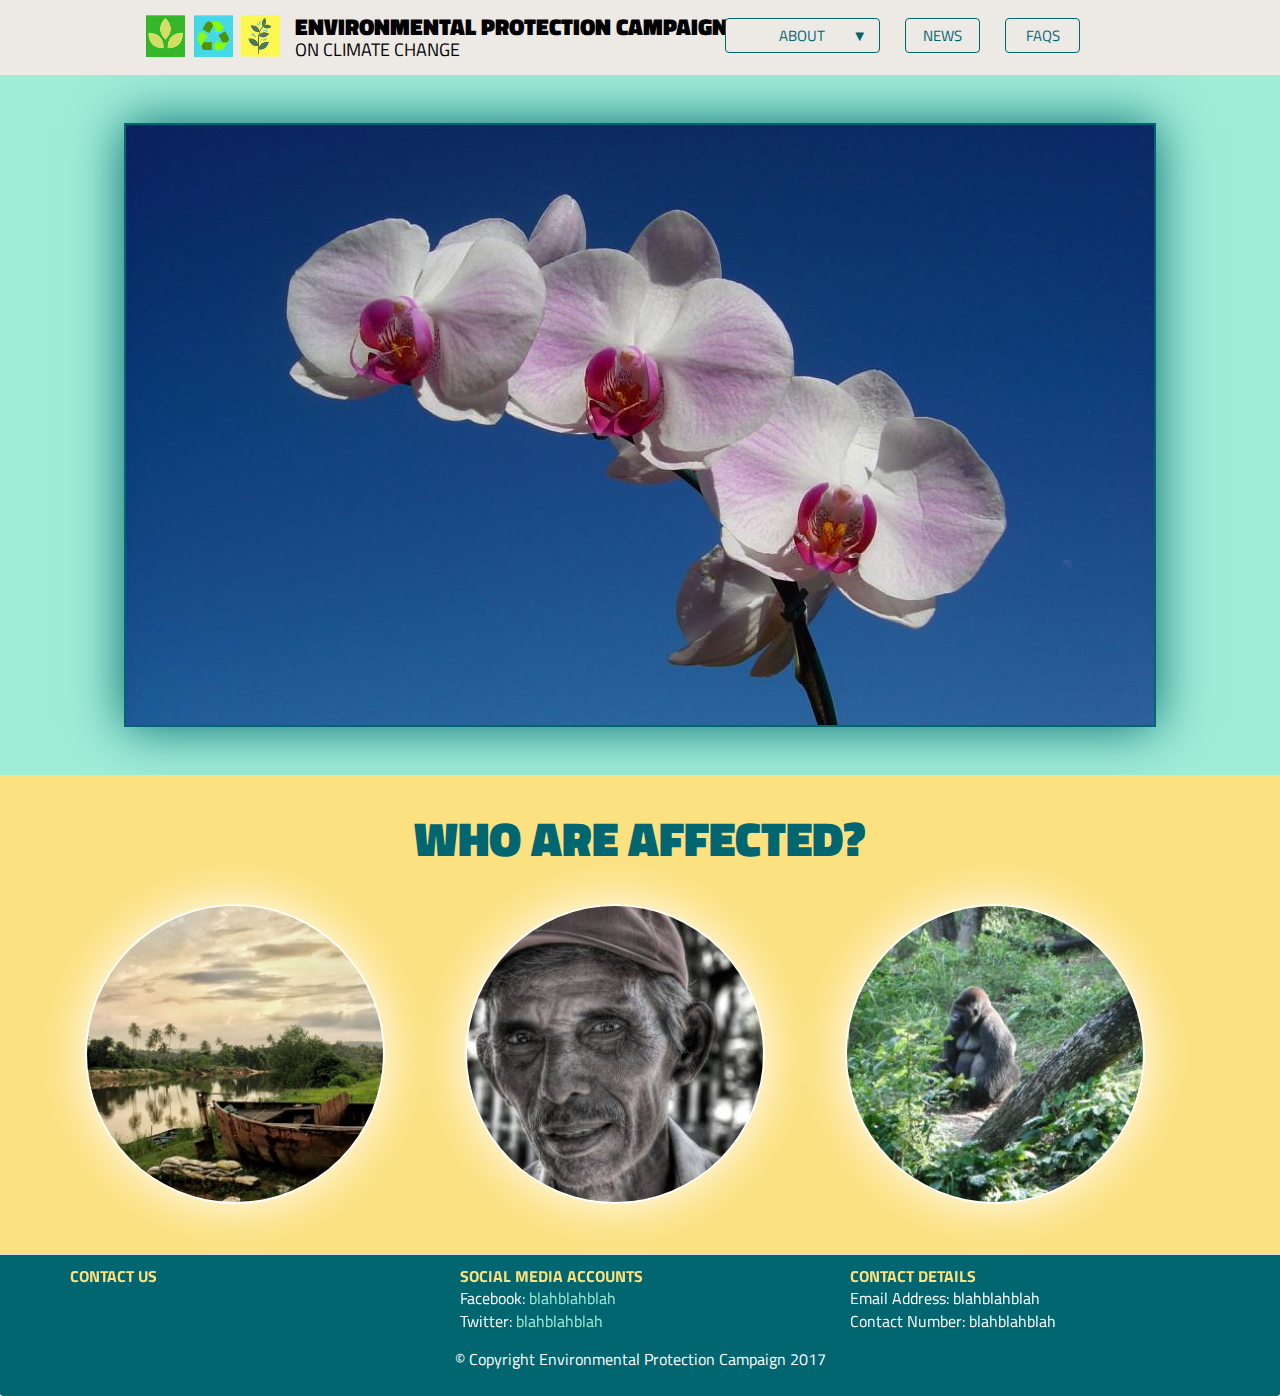
==== index.html @ c38fd0fd "Home Page" ====
<!DOCTYPE html>
<html>

<head>
    <meta charset="UTF-8">
    <meta name="viewport" content="width=device-width, initial-scale=1">
    <link rel="stylesheet" type="text/css" href="css/bootstrap.min.css">
    <link rel="stylesheet" type="text/css" href="css/styles.css">
    <link href="https://fonts.googleapis.com/css?family=Titillium+Web" rel="stylesheet">
    <title>Home | Help Stop Climate Change</title>
</head>

<body>
    <!-- HEADER -->
    <header>
        <nav id="header-nav" class="navbar navbar-default">
            <div class="container">
                <div class="navbar-header">
                    <a href="index.html">
                        <div id="logo" class="pull-left img-responsive">
                        </div>
                        <div class="navbar-brand">
                            <h1>Environmental Protection Campaign</h1>
                            <span>on Climate Change</span>
                        </div>
                    </a>
                    <div>
                        <button type="button" id="about" class="btn btn-primary outline my-buttons" data-toggle="dropdown" aria-haspopup="true" aria-expanded="false"> About&nbsp;&nbsp;&nbsp;&nbsp;&nbsp;&nbsp;&nbsp;&nbsp;&nbsp;&#9660;</button>
                        <div class="dropdown-menu">
                            <a class="dropdown-item" href="team.html">The Team</a>
                            <a class="dropdown-item" href="advocacy.html">The Advocacy</a>
                            <div class="dropdown-divider"></div>
                            <a class="dropdown-item" href="other.html">Other Advocacy Events&amp;Campaigns</a>
                        </div>
                    </div>
                    <a href="news.html" id="news" class="btn btn-primary outline my-buttons" role="button" aria-haspopup="true" aria-expanded="false">News</a>
                    <a href="faqs.html" id="faqs" class="btn btn-primary outline my-buttons" role="button" aria-haspopup="true" aria-expanded="false">FAQs</a>
                </div>
            </div>
        </nav>
    </header>
    <!-- MAIN CONTENT -->
    <div id="main-content">
        <div class="jumbotron" id="video">
            <img src="images/placeholder1.jpg" class="img-responsive" alt="Video about Climate Change" />
        </div>
        <div id="affected">
            <div class="container">
                <span class="text-center">Who are affected?</span>
                <div class="img-responsive img-circle col-sm-4 details">
                    <img src="images/placeholder2.jpg" class="image" alt="Environment" />
                    <div class="middle">
                        <div class="text"><span>Lorem ipsum dolor sit amet, consectetuer adipiscing elit. Aenean</span></div>
                    </div>
                </div>
                <div class="img-responsive img-circle col-sm-4 details">
                    <img src="images/placeholder3.jpg" class="image" alt="People" />
                    <div class="middle">
                        <div class="text"><span>Lorem ipsum dolor sit amet, consectetuer adipiscing elit. Aenean</span></div>
                    </div>
                </div>
                <div class="img-responsive img-circle col-sm-4 details">
                    <img src="images/placeholder4.jpg" class="image" alt="Animals" />
                    <div class="middle">
                        <div class="text"><span>Lorem ipsum dolor sit amet, consectetuer adipiscing elit. Aenean</span></div>
                    </div>
                </div>
            </div>
        </div>
    </div>
    <!-- FOOTER -->
    <footer class="panel-footer" id="contact">
        <div class="container">
            <div class="row">
                <div class="col-sm-4 details">
                    <span>Contact Us</span>
                </div>
                <div class="col-sm-4 details">
                    <span>Social Media Accounts</span>
                    <br> Facebook: <a href="facebook.com">blahblahblah</a>
                    <br> Twitter: <a href="twitter.com">blahblahblah</a>
                </div>
                <div class="col-sm-4 details">
                    <span>Contact Details</span>
                    <br> Email Address: blahblahblah
                    <br> Contact Number: blahblahblah
                </div>
            </div>
            <div id="copyright" class="text-center">&copy; Copyright Environmental Protection Campaign 2017</div>
        </div>
    </footer>
    <!-- JAVASCRIPT FILES -->
    <script src="js/jquery-3.2.1.min.js"></script>
    <script src="js/bootstrap.min.js"></script>
</body>

</html>
---- css/styles.css ----
body {
    font-size: 16px;
    color: #fff;
    font-family: 'Titillium Web', sans-serif;
}


/* Header */

header {
    position: fixed;
    width: 100%;
    height: auto;
    z-index: 1;
}

#header-nav {
    background: #EDEAE5;
    border-radius: 0;
    border: 0;
    height: 75px;
}

#logo {
    background: url('../images/logo.png') no-repeat;
    width: 135px;
    height: 42px;
    margin-top: 15px;
    margin-left: 75px;
    margin-right: 15px;
    clear: left;
}

.navbar-brand h1 {
    color: black;
    font-size: 1.25em;
    font-weight: 900;
    text-transform: uppercase;
    margin-top: 0;
    margin-bottom: 0;
}

.navbar-brand a:hover,
.navbar-brand a:focus {
    text-decoration: none;
}

.navbar-brand span {
    color: #000;
    font-size: 1em;
    text-transform: uppercase;
}

button a,
button a:hover,
button a:focus {
    text-decoration: none;
}

.my-buttons {
    color: #026670;
    font-size: 15px;
    font-weight: 500;
    text-transform: uppercase;
    background-color: #EDEAE5;
    border-color: #026670;
    width: 75px;
    height: 35px;
}

.btn-primary:hover,
.btn-primary:focus,
.btn-primary:active,
.btn-primary.active,
.open .dropdown-toggle.btn-primary {
    color: #fff;
    background-color: #026670;
    border-color: #026670;
}

#about,
#news,
#faqs {
    position: fixed;
    top: 18px;
}

#about {
    right: 400px;
    width: 155px;
    text-align: right;
}

#news {
    right: 300px;
}

#faqs {
    right: 200px;
}

div.open .dropdown-menu {
    position: absolute;
    top: 70px;
    width: 90px;
    float: none;
    left: 793px;
}

div.open .dropdown-menu a {
    display: block;
    text-align: center;
    color: black;
    font-weight: 500;
    text-transform: uppercase;
    font-size: 15px;
    padding-top: 5px;
    padding-bottom: 5px;
}

div.open .dropdown-menu a:hover,
div.open .dropdown-menu a:focus {
    text-decoration: none;
    color: #026670;
    background-color: #EDEAE5;
}

.dropdown-divider {
    border-top: 2px solid #EDEAE5;
    margin: 2px 0;
}


/* End of Header */


/* Main Content */

#main-content {
    position: relative;
    top: 75px;
    width: 100%;
    height: auto;
}

#video {
    background-color: #9FEDD7;
}

#video img {
    box-shadow: 0 0 50px #026670;
    border: 2px solid #026670;
}

#affected {
    background-color: #FCE181;
    margin-top: -30px;
}

#affected span {
    display: block;
    color: #026670;
    font-weight: 900;
    text-transform: uppercase;
    font-size: 3em;
    margin: 30px 0;
}

div#affected div.container {
    padding-bottom: 50px;
}

.img-responsive {
    margin: 0 auto;
}

.img-circle img {
    border-radius: 100%;
    width: 300px;
    height: 300px;
    box-shadow: 0 0 50px #fff;
    border: 2px solid #fff;
}

.image {
    opacity: 1;
    display: block;
    width: 100%;
    height: auto;
    transition: .5s ease;
    backface-visibility: hidden;
}

.middle {
    transition: .5s ease;
    opacity: 0;
    position: absolute;
    top: 50%;
    left: 50%;
    transform: translate(-50%, -50%);
    -ms-transform: translate(-50%, -50%)
}

.details:hover .image {
    opacity: 0.3;
}

.details:hover .middle {
    opacity: .5;
}

.middle {
    width: 300px;
    height: 300px;
    border-radius: 100%;
    background-color: #fff;
    padding: 16px 32px;
    margin-left: -25px;
    font-size: 10px;
    text-align: center;
    vertical-align: center;
}

/* End of Main Content */


/* Footer */

footer {
    width: 100%;
    height: auto;
    bottom: 0;
    margin-top: 75px;
}

#contact {
    background: #026670;
    width: 100%;
    height: auto;
}

.details span {
    font-weight: bold;
    text-transform: uppercase;
    color: #FCE181;
}

.details a {
    color: #9FEDD7;
}

.details a:hover,
.details a:focus {
    text-decoration: none;
    color: #FCE181;
}

#copyright {
    margin: 15px 0;
}


/* Color scheme:
Teal #026670;
Sky Blue #9FEDD7;
Cream #FEF9C7;
Yellow #FCE181;
Neutral #EDEAE5;
*/
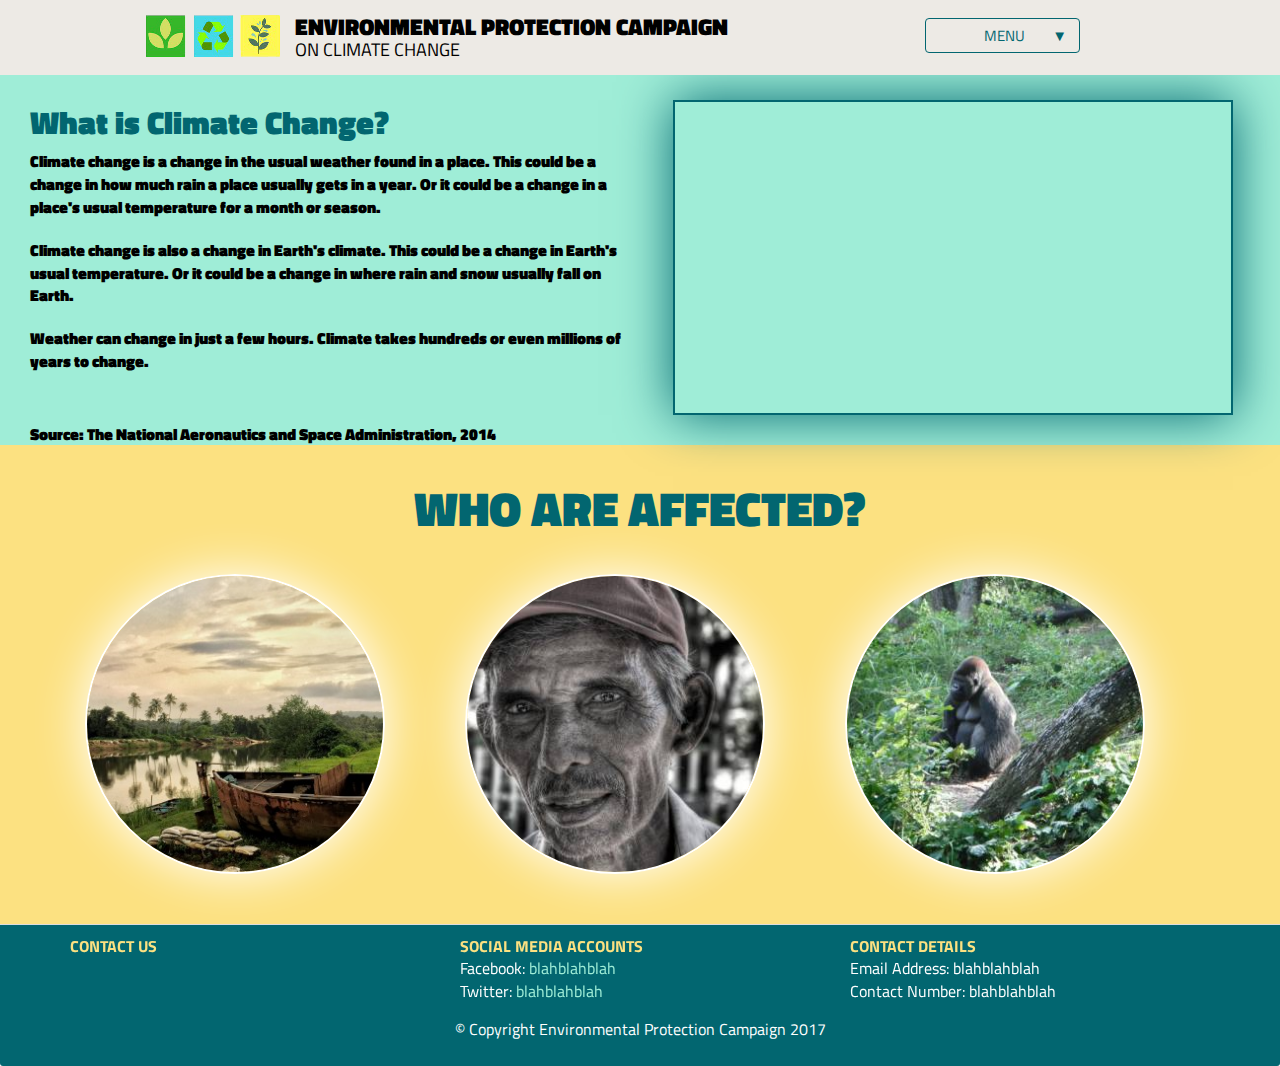
==== commit d8c5668e: "Some changes" ====
--- a/index.html
+++ b/index.html
@@ -25,24 +25,34 @@
                         </div>
                     </a>
                     <div>
-                        <button type="button" id="about" class="btn btn-primary outline my-buttons" data-toggle="dropdown" aria-haspopup="true" aria-expanded="false"> About&nbsp;&nbsp;&nbsp;&nbsp;&nbsp;&nbsp;&nbsp;&nbsp;&nbsp;&#9660;</button>
+                        <button type="button" class="btn btn-primary outline" data-toggle="dropdown" aria-haspopup="true" aria-expanded="false"> Menu&nbsp;&nbsp;&nbsp;&nbsp;&nbsp;&nbsp;&nbsp;&nbsp;&nbsp;&#9660;</button>
                         <div class="dropdown-menu">
                             <a class="dropdown-item" href="team.html">The Team</a>
                             <a class="dropdown-item" href="advocacy.html">The Advocacy</a>
-                            <div class="dropdown-divider"></div>
                             <a class="dropdown-item" href="other.html">Other Advocacy Events&amp;Campaigns</a>
+                            <a class="dropdown-item" href="news.html">News</a>
+                            <a class="dropdown-item" href="faqs.html">FAQs</a>
                         </div>
                     </div>
-                    <a href="news.html" id="news" class="btn btn-primary outline my-buttons" role="button" aria-haspopup="true" aria-expanded="false">News</a>
-                    <a href="faqs.html" id="faqs" class="btn btn-primary outline my-buttons" role="button" aria-haspopup="true" aria-expanded="false">FAQs</a>
                 </div>
             </div>
         </nav>
     </header>
     <!-- MAIN CONTENT -->
     <div id="main-content">
-        <div class="jumbotron" id="video">
-            <img src="images/placeholder1.jpg" class="img-responsive" alt="Video about Climate Change" />
+        <div class="container" id="definition">
+                <section class="col-sm-6">
+                    <h2>What is Climate Change?</h2>
+                    <p>Climate change is a change in the usual weather found in a place. This could be a change in how much rain a place usually gets in a year. Or it could be a change in a place's usual temperature for a month or season.
+                    </p>
+                    <p> Climate change is also a change in Earth's climate. This could be a change in Earth's usual temperature. Or it could be a change in where rain and snow usually fall on Earth.
+                    </p>
+                    <p>Weather can change in just a few hours. Climate takes hundreds or even millions of years to change.
+                    </p> <span>Source: The National Aeronautics and Space Administration, 2014</span>
+                </section>
+                <div class="col-sm-6" id="video">
+                    <iframe width="560" height="315" src="https://www.youtube.com/embed/ifrHogDujXw" frameborder="0" allowfullscreen></iframe>
+                </div>
         </div>
         <div id="affected">
             <div class="container">
--- a/css/styles.css
+++ b/css/styles.css
@@ -28,7 +28,6 @@
     margin-top: 15px;
     margin-left: 75px;
     margin-right: 15px;
-    clear: left;
 }
 
 .navbar-brand h1 {
@@ -57,15 +56,19 @@
     text-decoration: none;
 }
 
-.my-buttons {
+.btn-primary {
+    position: absolute;
+    top: 18px;
+    right: 200px;
+    height: 35px;
+    width: 155px;
     color: #026670;
     font-size: 15px;
     font-weight: 500;
     text-transform: uppercase;
     background-color: #EDEAE5;
     border-color: #026670;
-    width: 75px;
-    height: 35px;
+    text-align: right;
 }
 
 .btn-primary:hover,
@@ -78,33 +81,12 @@
     border-color: #026670;
 }
 
-#about,
-#news,
-#faqs {
-    position: fixed;
-    top: 18px;
-}
-
-#about {
-    right: 400px;
-    width: 155px;
-    text-align: right;
-}
-
-#news {
-    right: 300px;
-}
-
-#faqs {
-    right: 200px;
-}
-
 div.open .dropdown-menu {
     position: absolute;
     top: 70px;
     width: 90px;
     float: none;
-    left: 793px;
+    left: 990px;
 }
 
 div.open .dropdown-menu a {
@@ -125,11 +107,6 @@
     background-color: #EDEAE5;
 }
 
-.dropdown-divider {
-    border-top: 2px solid #EDEAE5;
-    margin: 2px 0;
-}
-
 
 /* End of Header */
 
@@ -143,13 +120,40 @@
     height: auto;
 }
 
+#definition {
+    background-color: #9FEDD7;
+    width: 100%;
+    height: auto;
+}
+
+#definition h2 {
+    padding-top: 10px;
+    font-size: 2em;
+    font-weight: 900;
+    color: #026670;
+}
+
+#definition p, 
+#definition span {
+    font-size: 1em;
+    font-weight: 800;
+    color: black;
+    margin-bottom: 20px;
+}
+
+#definition p:nth-child(4) {
+    margin-bottom: 50px;
+}
+
 #video {
-    background-color: #9FEDD7;
-}
-
-#video img {
+    padding: 25px 0 60px 0;
+}
+
+#video iframe {
     box-shadow: 0 0 50px #026670;
     border: 2px solid #026670;
+    display: block;
+    margin: 0 auto;
 }
 
 #affected {
@@ -221,6 +225,7 @@
     vertical-align: center;
 }
 
+
 /* End of Main Content */
 
 
@@ -266,4 +271,4 @@
 Cream #FEF9C7;
 Yellow #FCE181;
 Neutral #EDEAE5;
-*/+*/
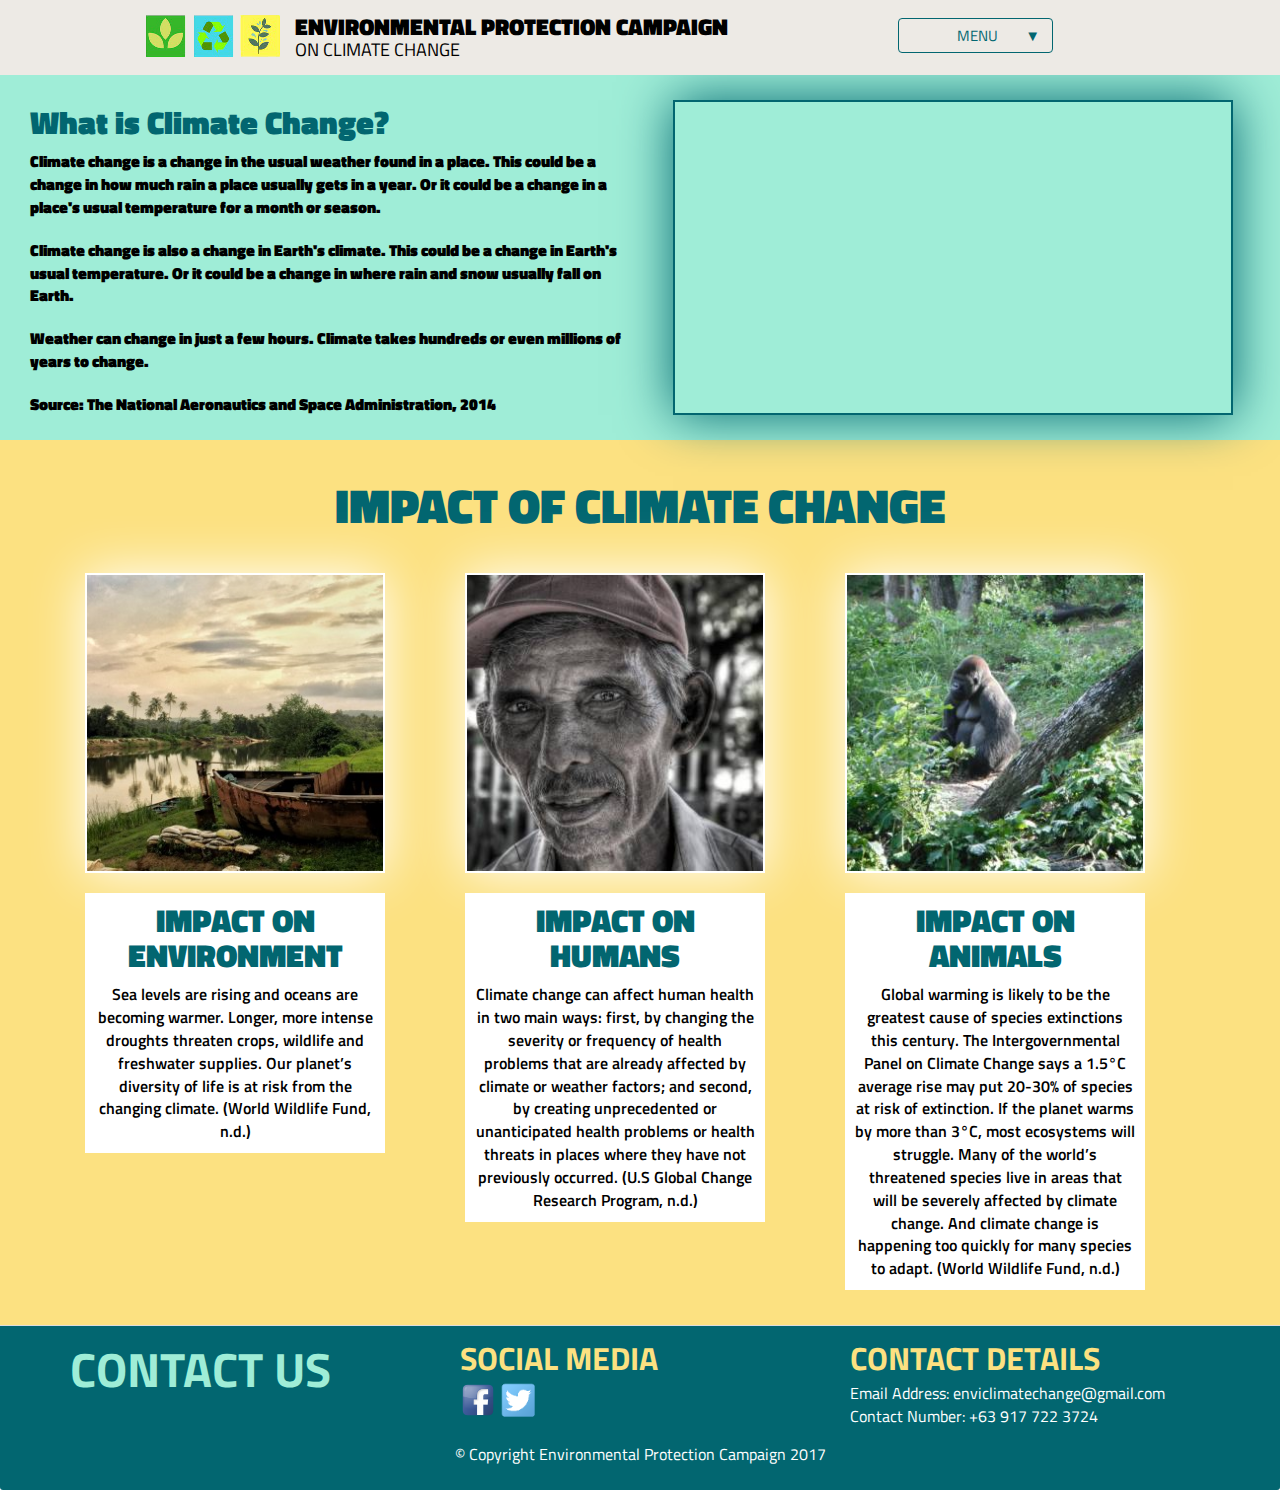
==== commit 8b12407e: "Edited everything" ====
--- a/index.html
+++ b/index.html
@@ -3,7 +3,6 @@
 
 <head>
     <meta charset="UTF-8">
-    <meta name="viewport" content="width=device-width, initial-scale=1">
     <link rel="stylesheet" type="text/css" href="css/bootstrap.min.css">
     <link rel="stylesheet" type="text/css" href="css/styles.css">
     <link href="https://fonts.googleapis.com/css?family=Titillium+Web" rel="stylesheet">
@@ -13,9 +12,11 @@
 <body>
     <!-- HEADER -->
     <header>
+        <!-- NAVIGATION BAR-->
         <nav id="header-nav" class="navbar navbar-default">
             <div class="container">
                 <div class="navbar-header">
+                    <!-- COMPANY NAME -->
                     <a href="index.html">
                         <div id="logo" class="pull-left img-responsive">
                         </div>
@@ -24,81 +25,134 @@
                             <span>on Climate Change</span>
                         </div>
                     </a>
-                    <div>
+                    <!-- END OF COMPANY NAME -->
+                    <!-- MENU BUTTON/DROPDOWN -->
+                    <div class="dropdown">
                         <button type="button" class="btn btn-primary outline" data-toggle="dropdown" aria-haspopup="true" aria-expanded="false"> Menu&nbsp;&nbsp;&nbsp;&nbsp;&nbsp;&nbsp;&nbsp;&nbsp;&nbsp;&#9660;</button>
+                        <!-- DROPDOWN MENU -->
                         <div class="dropdown-menu">
+                            <a class="dropdown-item" href="index.html">Home</a>
                             <a class="dropdown-item" href="team.html">The Team</a>
                             <a class="dropdown-item" href="advocacy.html">The Advocacy</a>
                             <a class="dropdown-item" href="other.html">Other Advocacy Events&amp;Campaigns</a>
-                            <a class="dropdown-item" href="news.html">News</a>
                             <a class="dropdown-item" href="faqs.html">FAQs</a>
                         </div>
+                        <!-- END OF DROPDOWN MENU -->
+                    </div>
+                    <!-- END OF MENU BUTTON/DROPDOWN -->
+                </div>
+                <!-- END OF NAVBAR-HEADER -->
+            </div>
+            <!-- END OF CONTAINER -->
+        </nav>
+        <!-- END OF NAVIGATION BAR -->
+    </header>
+    <!-- END OF HEADER -->
+    <!-- MAIN CONTENT -->
+    <div id="main-content">
+        <!-- CLIMATE CHANGE -->
+        <div class="container blue-bg">
+            <!-- DEFINITION OF CLIMATE CHANGE -->
+            <section id="definition" class="col-sm-6">
+                <h2>What is Climate Change?</h2>
+                <p>Climate change is a change in the usual weather found in a place. This could be a change in how much rain a place usually gets in a year. Or it could be a change in a place's usual temperature for a month or season.
+                </p>
+                <p> Climate change is also a change in Earth's climate. This could be a change in Earth's usual temperature. Or it could be a change in where rain and snow usually fall on Earth.
+                </p>
+                <p>Weather can change in just a few hours. Climate takes hundreds or even millions of years to change.
+                </p> <span>Source: The National Aeronautics and Space Administration, 2014</span>
+            </section>
+            <!-- END OF DEFINITION -->
+            <!-- VIDEO ABOUT CLIMATE CHANGE -->
+            <div class="col-sm-6" id="video">
+                <iframe width="560" height="315" src="https://www.youtube.com/embed/ifrHogDujXw" frameborder="0" allowfullscreen></iframe>
+            </div>
+            <!-- END OF VIDEO -->
+        </div>
+        <!-- END OF CLIMATE CHANGE -->
+        <!-- WHO ARE AFFECTED BY CLIMATE CHANGE -->
+        <div id="impact">
+            <!-- CONTAINER -->
+            <div class="container">
+                <!-- WHO ARE AFFECTED TEXT -->
+                <h2 class="text-center">Impact of Climate Change</h2>
+                <!-- END OF WHO ARE AFFECTED TEXT -->
+                <!-- ENVIRONMENT -->
+                <div class="img-responsive col-sm-4">
+                    <img src="images/environment.jpg" alt="Environment" />
+                    <div class="effects">
+                        <h3>Impact on Environment</h3>
+                        <p>Sea levels are rising and oceans are becoming warmer. Longer, more intense droughts threaten crops, wildlife and freshwater supplies. Our planet’s diversity of life is at risk from the changing climate. (World Wildlife Fund, n.d.) </p>
                     </div>
                 </div>
-            </div>
-        </nav>
-    </header>
-    <!-- MAIN CONTENT -->
-    <div id="main-content">
-        <div class="container" id="definition">
-                <section class="col-sm-6">
-                    <h2>What is Climate Change?</h2>
-                    <p>Climate change is a change in the usual weather found in a place. This could be a change in how much rain a place usually gets in a year. Or it could be a change in a place's usual temperature for a month or season.
-                    </p>
-                    <p> Climate change is also a change in Earth's climate. This could be a change in Earth's usual temperature. Or it could be a change in where rain and snow usually fall on Earth.
-                    </p>
-                    <p>Weather can change in just a few hours. Climate takes hundreds or even millions of years to change.
-                    </p> <span>Source: The National Aeronautics and Space Administration, 2014</span>
-                </section>
-                <div class="col-sm-6" id="video">
-                    <iframe width="560" height="315" src="https://www.youtube.com/embed/ifrHogDujXw" frameborder="0" allowfullscreen></iframe>
-                </div>
-        </div>
-        <div id="affected">
-            <div class="container">
-                <span class="text-center">Who are affected?</span>
-                <div class="img-responsive img-circle col-sm-4 details">
-                    <img src="images/placeholder2.jpg" class="image" alt="Environment" />
-                    <div class="middle">
-                        <div class="text"><span>Lorem ipsum dolor sit amet, consectetuer adipiscing elit. Aenean</span></div>
+                <!-- END OF ENVIRONMENT -->
+                <!-- HUMAN BEINGS -->
+                <div class="img-responsive col-sm-4">
+                    <img src="images/people.jpg" alt="Humans" />
+                    <div class="effects">
+                        <h3>Impact on Humans</h3>
+                        <p>Climate change can affect human health in two main ways: first, by changing the severity or frequency of health problems that are already affected by climate or weather factors; and second, by creating unprecedented or unanticipated health problems or health threats in places where they have not previously occurred. (U.S Global Change Research Program, n.d.)</p>
                     </div>
                 </div>
-                <div class="img-responsive img-circle col-sm-4 details">
-                    <img src="images/placeholder3.jpg" class="image" alt="People" />
-                    <div class="middle">
-                        <div class="text"><span>Lorem ipsum dolor sit amet, consectetuer adipiscing elit. Aenean</span></div>
+                <!-- END OF PEOPLE -->
+                <!-- ANIMALS -->
+                <div class="img-responsive col-sm-4">
+                    <img src="images/animals.jpg" alt="Animals" />
+                    <div class="effects">
+                        <h3>Impact on Animals</h3>
+                        <p>Global warming is likely to be the greatest cause of species extinctions this century. The Intergovernmental Panel on Climate Change says a 1.5°C average rise may put 20-30% of species at risk of extinction. If the planet warms by more than 3°C, most ecosystems will struggle. Many of the world’s threatened species live in areas that will be severely affected by climate change. And climate change is happening too quickly for many species to adapt. (World Wildlife Fund, n.d.) </p>
                     </div>
                 </div>
-                <div class="img-responsive img-circle col-sm-4 details">
-                    <img src="images/placeholder4.jpg" class="image" alt="Animals" />
-                    <div class="middle">
-                        <div class="text"><span>Lorem ipsum dolor sit amet, consectetuer adipiscing elit. Aenean</span></div>
+                <!-- END OF ANIMALS -->
+            </div>
+            <!-- END OF CONTAINER -->
+        </div>
+        <!-- END OF AFFECTED BY CLIMATE CHANGE -->
+    </div>
+    <!-- END OF MAIN CONTENT -->
+    <!-- FOOTER -->
+    <footer class="panel-footer" id="contact">
+        <!-- CONTACT US -->
+        <div class="container">
+            <div class="row">
+                <!-- CONTACT US TEXT -->
+                <div id="contact-us" class="col-sm-4 pull-left">
+                    <span>Contact Us</span>
+                </div>
+                <!-- END OF CONTACT US TEXT -->
+                <!-- SOCIAL MEDIA ACCOUNTS -->
+                <div class="col-sm-4">
+                    <span id="social-media">Social Media</span>
+                    <div id="icons" class="pull-left">
+                        <a href="https://www.facebook.com/Environmental-ProtectionCampaign-
+                        318181515325704/">
+                            <img src="images/facebook.ico" width="36" height="36"/>
+                        </a>
+                        <a href="https://www.twitter.com/Environcampaign/">
+                            <img src="images/twitter.png" />
+                        </a>
                     </div>
+                </div>
+                <div class="col-sm-4">
+                    <span id="contact-details">Contact Details</span>
+                    <span>Email Address: enviclimatechange@gmail.com</span>
+                    <span>Contact Number: +63 917 722 3724</span>
                 </div>
             </div>
         </div>
-    </div>
-    <!-- FOOTER -->
-    <footer class="panel-footer" id="contact">
-        <div class="container">
-            <div class="row">
-                <div class="col-sm-4 details">
-                    <span>Contact Us</span>
-                </div>
-                <div class="col-sm-4 details">
-                    <span>Social Media Accounts</span>
-                    <br> Facebook: <a href="facebook.com">blahblahblah</a>
-                    <br> Twitter: <a href="twitter.com">blahblahblah</a>
-                </div>
-                <div class="col-sm-4 details">
-                    <span>Contact Details</span>
-                    <br> Email Address: blahblahblah
-                    <br> Contact Number: blahblahblah
-                </div>
-            </div>
-            <div id="copyright" class="text-center">&copy; Copyright Environmental Protection Campaign 2017</div>
+        <!-- END OF SOCIAL MEDIA ACCOUNTS -->
+        <!-- CONTACT DETAILS -->
+        <!-- END OF CONTACT DETAILS -->
         </div>
+        <!-- COPYRIGHT -->
+        <div id="copyright" class="text-center">
+            &copy; Copyright Environmental Protection Campaign 2017
+        </div>
+        <!-- END OF COPYRIGHT -->
+        </div>
+        <!-- END OF CONTACT US -->
     </footer>
+    <!-- END OF FOOTER -->
     <!-- JAVASCRIPT FILES -->
     <script src="js/jquery-3.2.1.min.js"></script>
     <script src="js/bootstrap.min.js"></script>
--- a/css/styles.css
+++ b/css/styles.css
@@ -1,3 +1,5 @@
+/*** BASE STYLING ***/
+
 body {
     font-size: 16px;
     color: #fff;
@@ -5,7 +7,14 @@
 }
 
 
-/* Header */
+/* CENTER IMAGES */
+
+.img-responsive {
+    margin: 0 auto;
+}
+
+
+/*** HEADER ***/
 
 header {
     position: fixed;
@@ -20,6 +29,9 @@
     border: 0;
     height: 75px;
 }
+
+
+/* LOGO IMAGE */
 
 #logo {
     background: url('../images/logo.png') no-repeat;
@@ -30,24 +42,53 @@
     margin-right: 15px;
 }
 
+
+/* COMPANY NAME */
+
+.navbar-header a:hover,
+.navbar-header a:focus {
+    text-decoration: none;
+}
+
+.navbar-brand h1,
+.navbar-brand span {
+    color: #000;
+    text-transform: uppercase;
+}
+
 .navbar-brand h1 {
-    color: black;
     font-size: 1.25em;
     font-weight: 900;
-    text-transform: uppercase;
     margin-top: 0;
     margin-bottom: 0;
 }
 
-.navbar-brand a:hover,
-.navbar-brand a:focus {
-    text-decoration: none;
-}
-
 .navbar-brand span {
-    color: #000;
-    font-size: 1em;
-    text-transform: uppercase;
+    font-size: 1em;
+}
+
+
+/* MENU BUTTON */
+
+.btn-primary {
+    position: relative;
+    top: 18px;
+    left: 100%;
+    display: inline-block;
+    height: 35px;
+    width: 155px;
+    color: #026670;
+    font-size: 15px;
+    font-weight: 500;
+    text-transform: uppercase;
+    background-color: #EDEAE5;
+    border-color: #026670;
+    text-align: right;
+}
+
+.dropdown {
+    position: relative;
+    display: inline-block;
 }
 
 button a,
@@ -56,20 +97,8 @@
     text-decoration: none;
 }
 
-.btn-primary {
-    position: absolute;
-    top: 18px;
-    right: 200px;
-    height: 35px;
-    width: 155px;
-    color: #026670;
-    font-size: 15px;
-    font-weight: 500;
-    text-transform: uppercase;
-    background-color: #EDEAE5;
-    border-color: #026670;
-    text-align: right;
-}
+
+/* MENU BUTTON -- WHEN CLICKED */
 
 .btn-primary:hover,
 .btn-primary:focus,
@@ -81,18 +110,24 @@
     border-color: #026670;
 }
 
+
+/* MENU DROPDOWN -- WHEN OPEN */
+
 div.open .dropdown-menu {
+    display: block;
     position: absolute;
+    left: 100%;
     top: 70px;
     width: 90px;
-    float: none;
-    left: 990px;
-}
+}
+
+
+/* MENU DROPDOWN-ITEMS -- WHEN OPEN */
 
 div.open .dropdown-menu a {
     display: block;
     text-align: center;
-    color: black;
+    color: #000;
     font-weight: 500;
     text-transform: uppercase;
     font-size: 15px;
@@ -100,6 +135,9 @@
     padding-bottom: 5px;
 }
 
+
+/* MENU DROPDOWN-ITEMS -- HOVER & FOCUS */
+
 div.open .dropdown-menu a:hover,
 div.open .dropdown-menu a:focus {
     text-decoration: none;
@@ -108,10 +146,10 @@
 }
 
 
-/* End of Header */
-
-
-/* Main Content */
+/*** END OF HEADER ***/
+
+
+/*** MAIN CONTENT ***/
 
 #main-content {
     position: relative;
@@ -120,12 +158,18 @@
     height: auto;
 }
 
-#definition {
+div.blue-bg {
     background-color: #9FEDD7;
     width: 100%;
     height: auto;
 }
 
+
+/*** HOME PAGE ***/
+
+
+/* DEFINITION OF CLIMATE CHANGE */
+
 #definition h2 {
     padding-top: 10px;
     font-size: 2em;
@@ -133,59 +177,113 @@
     color: #026670;
 }
 
-#definition p, 
+#definition p,
 #definition span {
     font-size: 1em;
     font-weight: 800;
-    color: black;
+    color: #000;
     margin-bottom: 20px;
 }
 
-#definition p:nth-child(4) {
-    margin-bottom: 50px;
-}
-
-#video {
-    padding: 25px 0 60px 0;
-}
-
-#video iframe {
+
+/* VIDEO ABOUT CLIMATE CHANGE */
+
+#video iframe,
+#others iframe {
     box-shadow: 0 0 50px #026670;
     border: 2px solid #026670;
     display: block;
     margin: 0 auto;
 }
 
-#affected {
+#video {
+    padding: 25px;
+}
+
+
+/* WHO ARE AFFECTED */
+
+div#impact {
     background-color: #FCE181;
-    margin-top: -30px;
-}
-
-#affected span {
-    display: block;
-    color: #026670;
-    font-weight: 900;
-    text-transform: uppercase;
-    font-size: 3em;
-    margin: 30px 0;
-}
-
-div#affected div.container {
-    padding-bottom: 50px;
-}
-
-.img-responsive {
-    margin: 0 auto;
-}
-
-.img-circle img {
-    border-radius: 100%;
+    height: auto;
+    padding-bottom: 100px;
+}
+
+#impact img {
     width: 300px;
     height: 300px;
     box-shadow: 0 0 50px #fff;
     border: 2px solid #fff;
 }
 
+#impact h2,
+#impact h3,
+.effects p {
+    text-align: center;
+    vertical-align: center;
+    padding: 10px;
+}
+
+#impact h2 {
+    color: #026670;
+    font-weight: 900;
+    text-transform: uppercase;
+    font-size: 3em;
+    margin: 30px 0;
+}
+
+#impact h3 {
+    color: #026670;
+    font-weight: 900;
+    text-transform: uppercase;
+    font-size: 2em;
+}
+
+.effects {
+    width: 300px;
+    height: auto;
+    background: #fff;
+    margin-top: 15px;
+}
+
+.effects p {
+    font-size: 1em;
+    font-weight: 600;
+    color: #000;
+    margin-top: -20px;
+}
+
+
+/*** ABOUT THE TEAM PAGE ***/
+
+div#team {
+    background-color: #9FEDD7;
+    padding-bottom: 100px;
+}
+
+#team h1 {
+    text-align: center;
+    vertical-align: center;
+    padding: 10px;
+    color: #026670;
+    font-weight: 900;
+    text-transform: uppercase;
+    font-size: 3em;
+    margin: 30px 0;
+}
+
+#team img {
+    width: 250px;
+    height: 250px;
+    box-shadow: 0 0 50px #026670;
+    border: 2px solid #026670;
+    display: block;
+    margin: 0 auto;
+}
+
+
+/* CODE FOR HOVER */
+
 .image {
     opacity: 1;
     display: block;
@@ -195,80 +293,183 @@
     backface-visibility: hidden;
 }
 
-.middle {
+.hover {
     transition: .5s ease;
     opacity: 0;
     position: absolute;
-    top: 50%;
+    top: 30%;
     left: 50%;
     transform: translate(-50%, -50%);
-    -ms-transform: translate(-50%, -50%)
-}
-
-.details:hover .image {
-    opacity: 0.3;
-}
-
-.details:hover .middle {
-    opacity: .5;
-}
-
-.middle {
-    width: 300px;
-    height: 300px;
-    border-radius: 100%;
-    background-color: #fff;
+    -ms-transform: translate(-50%, -50%) background-color: #fff;
     padding: 16px 32px;
-    margin-left: -25px;
     font-size: 10px;
     text-align: center;
     vertical-align: center;
-}
-
-
-/* End of Main Content */
-
-
-/* Footer */
+    width: 250px;
+    height: 250px;
+}
+
+.individual:hover .image {
+    opacity: 0.3;
+}
+
+.individual:hover .hover {
+    opacity: 1;
+}
+
+
+/* PERSONAL INFORMATION
+-- SHOWS UP: HOVER IMAGES */
+
+div.personal-info {
+    position: relative;
+    margin: 0 auto;
+}
+
+.personal-info span {
+    color: #026670;
+    font-size: 2em;
+    font-weight: 900;
+    opacity: 1;
+    display: block;
+    margin-bottom: 20px;
+}
+
+
+/* ADDITIONAL INFO 
+-- BELOW IMAGES */
+
+.additional-info {
+    display: block;
+    margin-top: 25px;
+    margin-left: 25px;
+    width: 250px;
+    height: auto;
+}
+
+.additional-info p {
+    color: #026670;
+    font-size: 1em;
+    font-weight: 600;
+}
+
+
+/*** FAQS PAGE ***/
+
+div#faqs {
+    background-color: #9FEDD7;
+    padding-bottom: 50px;
+}
+
+#faqs h1 {
+    text-align: center;
+    vertical-align: center;
+    padding: 10px;
+    color: #026670;
+    font-weight: 900;
+    text-transform: uppercase;
+    font-size: 3em;
+    margin-top: 30px;
+}
+
+#faqs h2 {
+    color: #026670;
+    font-size: 2em;
+    font-weight: 900;
+}
+
+#faqs blockquote {
+    border-left: 5px solid #000;
+    color: #000;
+    font-size: 1em;
+    font-weight: 600;
+}
+
+.questions {
+    height: 175px;
+}
+
+
+/*** OTHER ADVOCACY CAMPAIGNS AND EVENTS ***/
+
+div#others {
+    background-color: #9FEDD7;
+    height: auto;
+    padding-bottom: 100px;
+}
+
+#others h1 {
+    vertical-align: center;
+    padding: 10px;
+    color: #026670;
+    font-weight: 900;
+    text-transform: uppercase;
+    font-size: 3em;
+    margin-top: 30px;
+}
+
+#campaigns {
+    display: block;
+    margin-left: 15px;
+}
+
+#others h2 {
+    color: #026670;
+    font-weight: 900;
+    text-transform: uppercase;
+    font-size: 2.5em;
+}
+
+#others h3 {
+    color: #026670;
+    font-weight: 600;
+    font-size: 2em;
+}
+
+#others p {
+    color: #000;
+    font-weight: 600;
+    font-size: 1em;
+}
+
+#events {
+    display: block;
+    margin-left: 15px;
+    clear: left;
+}
+
+/*** FOOTER ***/
 
 footer {
     width: 100%;
-    height: auto;
-    bottom: 0;
-    margin-top: 75px;
+    position: relative;
 }
 
 #contact {
     background: #026670;
-    width: 100%;
-    height: auto;
-}
-
-.details span {
+}
+
+#contact-us {
     font-weight: bold;
     text-transform: uppercase;
     color: #FCE181;
-}
-
-.details a {
+    font-size: 3em;
     color: #9FEDD7;
 }
 
-.details a:hover,
-.details a:focus {
-    text-decoration: none;
+#contact-details,
+#social-media {
+    display: block;
+    font-size: 2em;
+    font-weight: bold;
+    text-transform: uppercase;
     color: #FCE181;
+}
+
+#icons a:hover {
+    opacity: 0.7;
 }
 
 #copyright {
     margin: 15px 0;
 }
-
-
-/* Color scheme:
-Teal #026670;
-Sky Blue #9FEDD7;
-Cream #FEF9C7;
-Yellow #FCE181;
-Neutral #EDEAE5;
-*/
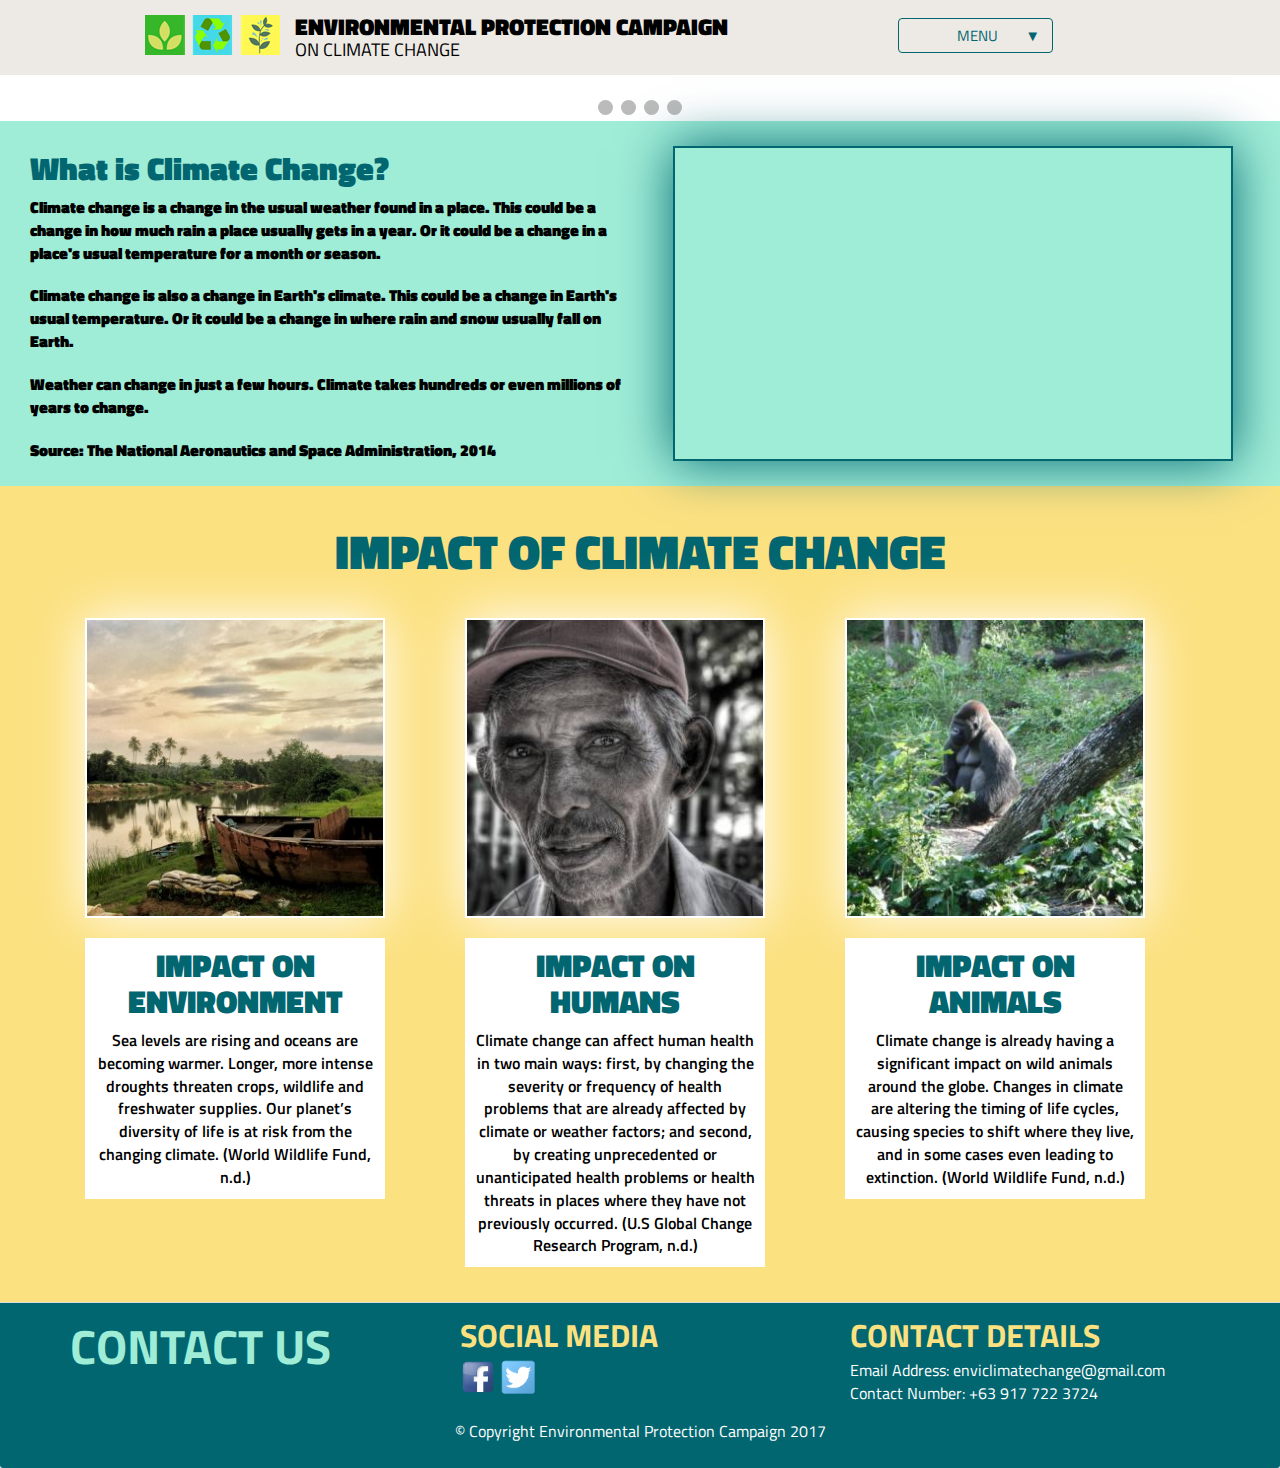
==== commit fee30ab8: "Almost done!" ====
--- a/index.html
+++ b/index.html
@@ -50,7 +50,39 @@
     <!-- END OF HEADER -->
     <!-- MAIN CONTENT -->
     <div id="main-content">
-        <!-- CLIMATE CHANGE -->
+        <!-- CLIMATE CHANGE SLIDESHOW -->
+        <div class="slideshow-container">
+            <div class="mySlides fade">
+                <div class="numbertext">1 / 4</div>
+                <img src="images/c1.jpg" style="width:100%">
+                <div class="text">Caption Text</div>
+            </div>
+            <div class="mySlides fade">
+                <div class="numbertext">2 / 4</div>
+                <img src="images/c2.jpg" style="width:100%">
+                <div class="text">Caption Two</div>
+            </div>
+            <div class="mySlides fade">
+                <div class="numbertext">3 / 4</div>
+                <img src="images/c3.jpg" style="width:100%">
+                <div class="text">Caption Three</div>
+            </div>
+            <div class="mySlides fade">
+                <div class="numbertext">4 / 4</div>
+                <img src="images/c4.jpg" style="width:100%">
+                <div class="text">Caption Four</div>
+            </div>
+            <a class="prev" onclick="plusSlides(-1)">&#10094;</a>
+            <a class="next" onclick="plusSlides(1)">&#10095;</a>
+        </div>
+        <br>
+        <div style="text-align:center">
+            <span class="dot" onclick="currentSlide(1)"></span>
+            <span class="dot" onclick="currentSlide(2)"></span>
+            <span class="dot" onclick="currentSlide(3)"></span>
+            <span class="dot" onclick="currentSlide(4)"></span>
+        </div>
+        <!-- END OF SLIDESHOW -->
         <div class="container blue-bg">
             <!-- DEFINITION OF CLIMATE CHANGE -->
             <section id="definition" class="col-sm-6">
@@ -100,7 +132,7 @@
                     <img src="images/animals.jpg" alt="Animals" />
                     <div class="effects">
                         <h3>Impact on Animals</h3>
-                        <p>Global warming is likely to be the greatest cause of species extinctions this century. The Intergovernmental Panel on Climate Change says a 1.5°C average rise may put 20-30% of species at risk of extinction. If the planet warms by more than 3°C, most ecosystems will struggle. Many of the world’s threatened species live in areas that will be severely affected by climate change. And climate change is happening too quickly for many species to adapt. (World Wildlife Fund, n.d.) </p>
+                        <p>Climate change is already having a significant impact on wild animals around the globe. Changes in climate are altering the timing of life cycles, causing species to shift where they live, and in some cases even leading to extinction. (World Wildlife Fund, n.d.)</p>
                     </div>
                 </div>
                 <!-- END OF ANIMALS -->
@@ -126,7 +158,7 @@
                     <div id="icons" class="pull-left">
                         <a href="https://www.facebook.com/Environmental-ProtectionCampaign-
                         318181515325704/">
-                            <img src="images/facebook.ico" width="36" height="36"/>
+                            <img src="images/facebook.ico" width="36" height="36" />
                         </a>
                         <a href="https://www.twitter.com/Environcampaign/">
                             <img src="images/twitter.png" />
@@ -156,6 +188,7 @@
     <!-- JAVASCRIPT FILES -->
     <script src="js/jquery-3.2.1.min.js"></script>
     <script src="js/bootstrap.min.js"></script>
+    <script type="text/javascript" src="js/script.js"></script>
 </body>
 
 </html>
--- a/css/styles.css
+++ b/css/styles.css
@@ -166,6 +166,125 @@
 
 
 /*** HOME PAGE ***/
+
+
+/* SLIDESHOW CONTAINER */
+
+.slideshow-container {
+    width: 100%;
+    position: relative;
+    margin: auto;
+}
+
+.mySlides {
+    display: none;
+}
+
+
+/* NEXT AND PREVIOUS BUTTONS */
+
+.prev,
+.next {
+    cursor: pointer;
+    position: absolute;
+    top: 50%;
+    width: auto;
+    margin-top: -22px;
+    padding: 16px;
+    color: white;
+    font-weight: bold;
+    font-size: 18px;
+    transition: 0.6s ease;
+    border-radius: 0 3px 3px 0;
+}
+
+
+/* POSITION THE NEXT BUTTON TO THE RIGHT */
+
+.next {
+    right: 0;
+    border-radius: 3px 0 0 3px;
+}
+
+
+/* ON HOVER, ADD A BLACK BG COLOR
+WITH A LITTLE BIT SEE-THROUGH */
+
+.prev:hover,
+.next:hover {
+    background-color: rgba(0, 0, 0, 0.8);
+}
+
+
+/* CAPTION TEXT */
+
+.text {
+    color: #f2f2f2;
+    font-size: 15px;
+    padding: 8px 12px;
+    position: absolute;
+    bottom: 8px;
+    width: 100%;
+    text-align: center;
+}
+
+
+/* NUMBER TEXT */
+
+.numbertext {
+    color: #f2f2f2;
+    font-size: 12px;
+    padding: 8px 12px;
+    position: absolute;
+    top: 0;
+}
+
+
+/* DOTS/BULLETS/INDICATORS */
+
+.dot {
+    cursor: pointer;
+    height: 15px;
+    width: 15px;
+    margin: 0 2px;
+    background-color: #bbb;
+    border-radius: 50%;
+    display: inline-block;
+    transition: background-color 0.6s ease;
+}
+
+.active,
+.dot:hover {
+    background-color: #717171;
+}
+
+
+/* FADING ANIMATION */
+
+.fade {
+    -webkit-animation-name: fade;
+    -webkit-animation-duration: 5s;
+    animation-name: fade;
+    animation-duration: 5s;
+}
+
+@-webkit-keyframes fade {
+    from {
+        opacity: .4
+    }
+    to {
+        opacity: 1
+    }
+}
+
+@keyframes fade {
+    from {
+        opacity: .4
+    }
+    to {
+        opacity: 1
+    }
+}
 
 
 /* DEFINITION OF CLIMATE CHANGE */
@@ -430,12 +549,84 @@
     color: #000;
     font-weight: 600;
     font-size: 1em;
+    padding-top: 15px;
 }
 
 #events {
     display: block;
     margin-left: 15px;
     clear: left;
+}
+
+/*** ABOUT THE ADVOCACY PAGE ***/
+
+div#advocacy {
+    background-color: #9FEDD7;
+    height: auto;
+}
+
+#advocacy section {
+    margin-bottom: 20px;
+}
+
+#advocacy section#help {
+    margin-bottom: 100px;
+}
+
+#advocacy h1 {
+    vertical-align: center;
+    padding: 10px;
+    color: #026670;
+    font-weight: 900;
+    text-transform: uppercase;
+    font-size: 3em;
+    margin-top: 30px;
+}
+
+#advocacy h2 {
+    color: #026670;
+    font-weight: 900;
+    text-transform: uppercase;
+    font-size: 2.5em;
+}
+
+#advocacy p,
+#advocacy ol,
+#advocacy span {
+    color: #000;
+    font-weight: 600;
+    font-size: 1em;
+    padding-top: 15px;
+}
+
+section#background,
+section#mission,
+section#help {
+    width: 50%;
+    position: relative;
+    left: 25%;
+    clear: left;
+}
+
+#advocacy section#mission {
+    background-color: #fff;
+    border-radius: 25px;
+    box-shadow: 0 0 50px #026670;
+    border: 2px solid #026670;
+}
+
+#mission p {
+    padding: 15px;
+}
+
+#content {
+  overflow: hidden;
+  height: 110px;
+  margin-bottom: 10px;
+}
+
+#advocacy button {
+    color: #000;
 }
 
 /*** FOOTER ***/
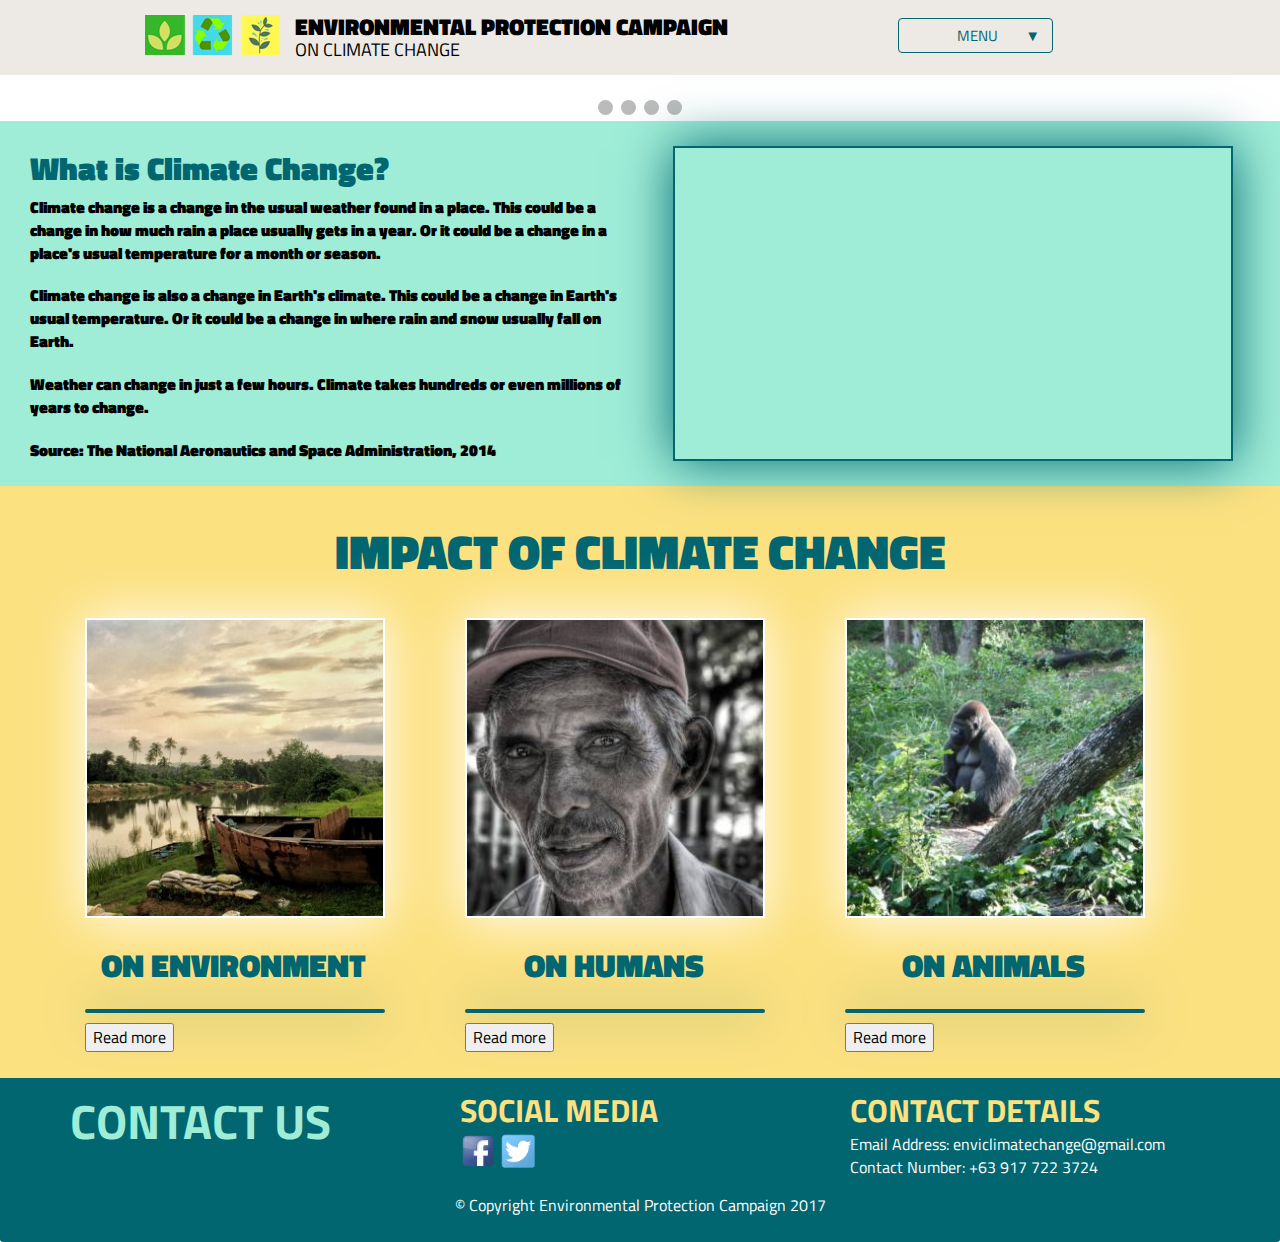
==== commit f235e095: "Changes" ====
--- a/index.html
+++ b/index.html
@@ -112,28 +112,45 @@
                 <!-- ENVIRONMENT -->
                 <div class="img-responsive col-sm-4">
                     <img src="images/environment.jpg" alt="Environment" />
-                    <div class="effects">
-                        <h3>Impact on Environment</h3>
-                        <p>Sea levels are rising and oceans are becoming warmer. Longer, more intense droughts threaten crops, wildlife and freshwater supplies. Our planet’s diversity of life is at risk from the changing climate. (World Wildlife Fund, n.d.) </p>
-                    </div>
+                    <section class="effects">
+                        <div class="labels text-center">
+                            <h3>On Environment</h3>
+                        </div>
+                        <div id="environment">
+                            <p>Sea levels are rising and oceans are becoming warmer. Longer, more intense droughts threaten crops, wildlife and freshwater supplies. Our planet’s diversity of life is at risk from the changing climate. (World Wildlife Fund, n.d.) </p>
+                        </div>
+                    </section>
+                    <button type="button" onclick="document.getElementById('environment').style.height='auto'"> Read more
+                    </button>
                 </div>
                 <!-- END OF ENVIRONMENT -->
                 <!-- HUMAN BEINGS -->
                 <div class="img-responsive col-sm-4">
                     <img src="images/people.jpg" alt="Humans" />
-                    <div class="effects">
-                        <h3>Impact on Humans</h3>
-                        <p>Climate change can affect human health in two main ways: first, by changing the severity or frequency of health problems that are already affected by climate or weather factors; and second, by creating unprecedented or unanticipated health problems or health threats in places where they have not previously occurred. (U.S Global Change Research Program, n.d.)</p>
-                    </div>
+                    <section class="effects">
+                        <div class="labels text-center">
+                            <h3>On Humans</h3></div>
+                        <div id="humans">
+                            <p>Climate change can affect human health in two main ways: first, by changing the severity or frequency of health problems that are already affected by climate or weather factors; and second, by creating unprecedented or unanticipated health problems or health threats in places where they have not previously occurred. (U.S Global Change Research Program, n.d.)</p>
+                        </div>
+                    </section>
+                    <button type="button" onclick="document.getElementById('humans').style.height='auto'"> Read more
+                    </button>
                 </div>
                 <!-- END OF PEOPLE -->
                 <!-- ANIMALS -->
                 <div class="img-responsive col-sm-4">
                     <img src="images/animals.jpg" alt="Animals" />
-                    <div class="effects">
-                        <h3>Impact on Animals</h3>
-                        <p>Climate change is already having a significant impact on wild animals around the globe. Changes in climate are altering the timing of life cycles, causing species to shift where they live, and in some cases even leading to extinction. (World Wildlife Fund, n.d.)</p>
-                    </div>
+                    <section class="effects">
+                        <div class="labels text-center">
+                            <h3>On Animals</h3>
+                        </div>
+                        <div id="animals">
+                            <p>Climate change is already having a significant impact on wild animals around the globe. Changes in climate are altering the timing of life cycles, causing species to shift where they live, and in some cases even leading to extinction. (World Wildlife Fund, n.d.)</p>
+                        </div>
+                    </section>
+                    <button type="button" onclick="document.getElementById('animals').style.height='auto'"> Read more
+                    </button>
                 </div>
                 <!-- END OF ANIMALS -->
             </div>
--- a/css/styles.css
+++ b/css/styles.css
@@ -358,18 +358,38 @@
     font-size: 2em;
 }
 
-.effects {
+#environment,
+#animals,
+#humans {
     width: 300px;
-    height: auto;
     background: #fff;
     margin-top: 15px;
-}
-
-.effects p {
+    overflow: hidden;
+    height: 0;
+    margin-bottom: 10px;
+    border-radius: 25px;
+    box-shadow: 0 0 50px #026670;
+    border: 2px solid #026670;
+}
+
+#environment p,
+#animals p,
+#humans p {
     font-size: 1em;
     font-weight: 600;
     color: #000;
-    margin-top: -20px;
+}
+
+#impact button {
+    color: #000;
+}
+
+div.labels {
+    height: auto;
+}
+
+div.labels h3 {
+    margin-left: -15%;
 }
 
 
@@ -477,7 +497,11 @@
 
 div#faqs {
     background-color: #9FEDD7;
-    padding-bottom: 50px;
+    padding-bottom: 100px;
+}
+
+div#faqs-heading {
+    width: 50%;
 }
 
 #faqs h1 {
@@ -497,15 +521,35 @@
     font-weight: 900;
 }
 
-#faqs blockquote {
-    border-left: 5px solid #000;
+#faqs p {
     color: #000;
     font-size: 1em;
     font-weight: 600;
-}
-
-.questions {
-    height: 175px;
+    padding: 10px;
+}
+
+#faqs div.questions {
+    width: 50%;
+}
+
+#question1,
+#question2,
+#question3,
+#question4,
+#question5 {
+    width: 50%;
+    background: #fff;
+    margin-top: 15px;
+    overflow: hidden;
+    height: 0;
+    margin-bottom: 10px;
+    border-radius: 15px;
+    border: 2px solid #026670;
+    clear: left;
+}
+
+#faqs button {
+    color: #000;
 }
 
 
@@ -557,6 +601,7 @@
     margin-left: 15px;
     clear: left;
 }
+
 
 /*** ABOUT THE ADVOCACY PAGE ***/
 
@@ -620,14 +665,15 @@
 }
 
 #content {
-  overflow: hidden;
-  height: 110px;
-  margin-bottom: 10px;
+    overflow: hidden;
+    height: 110px;
+    margin-bottom: 10px;
 }
 
 #advocacy button {
     color: #000;
 }
+
 
 /*** FOOTER ***/
 
